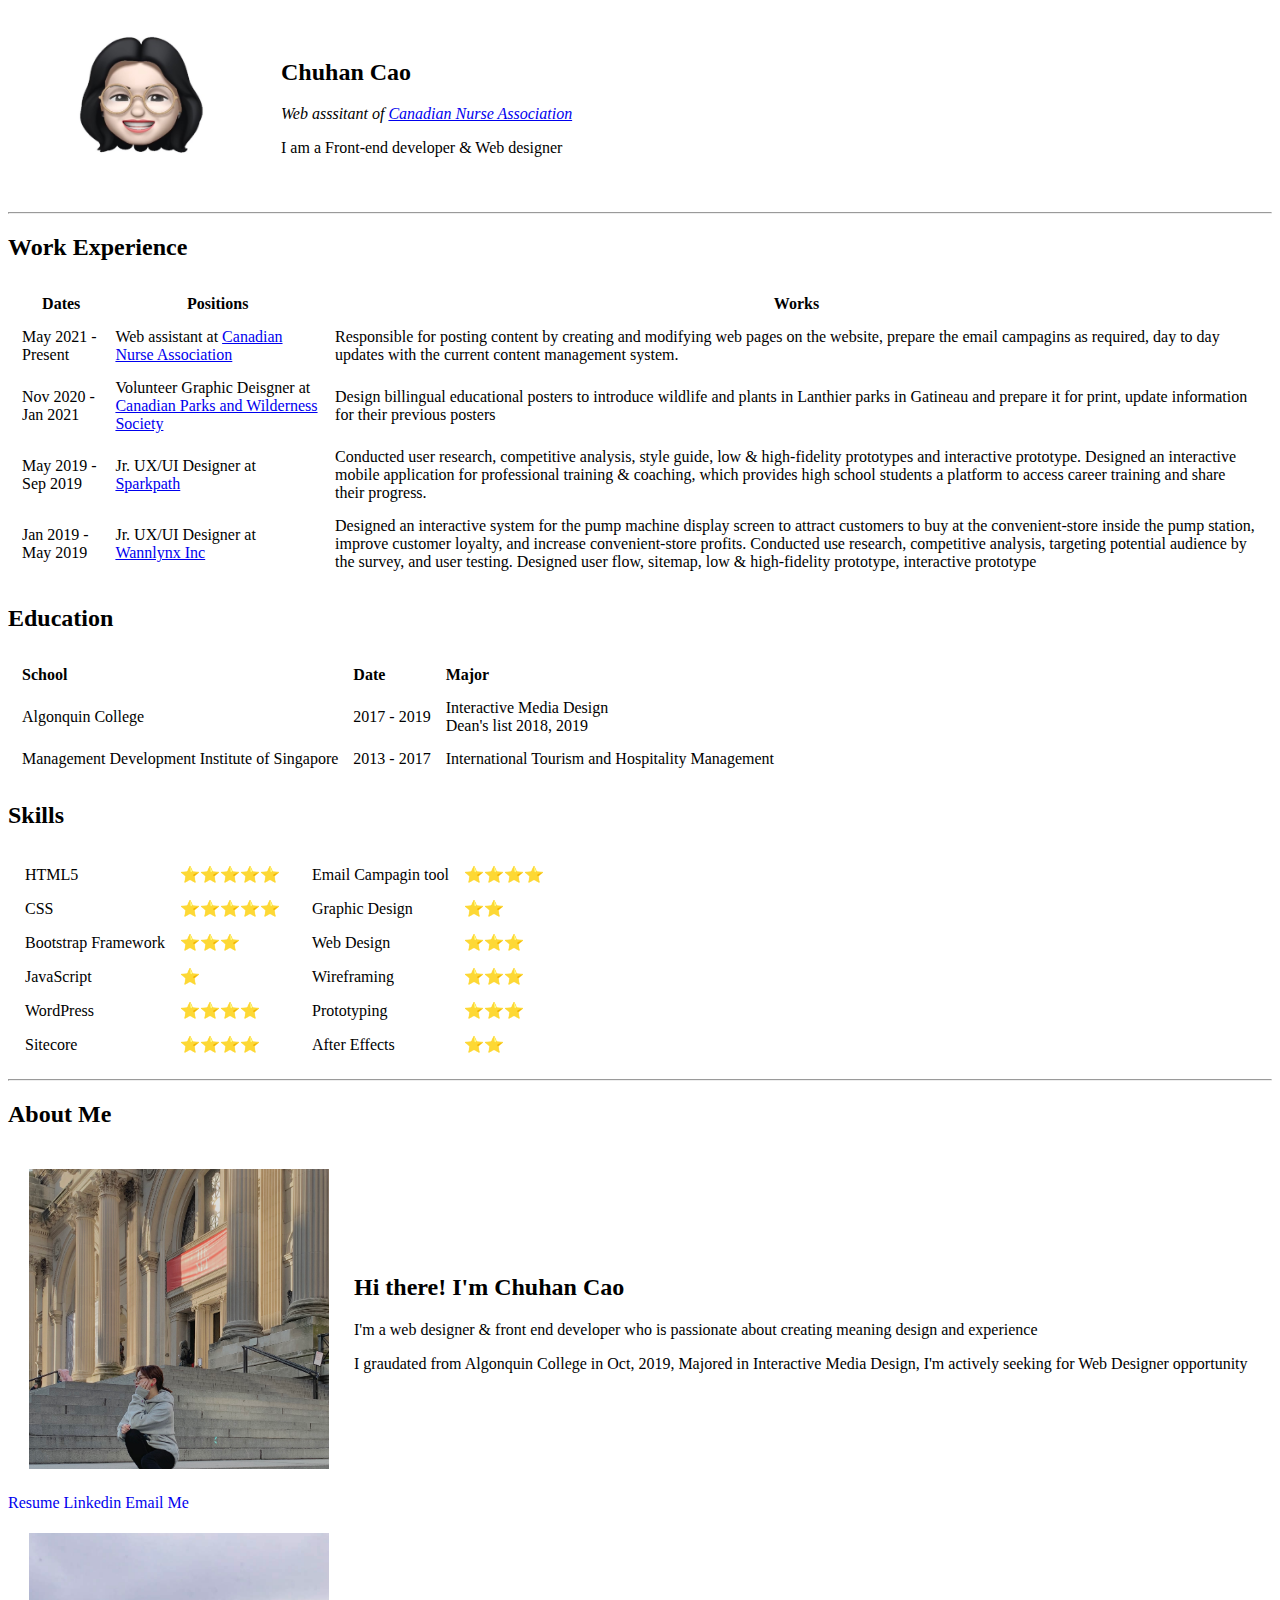
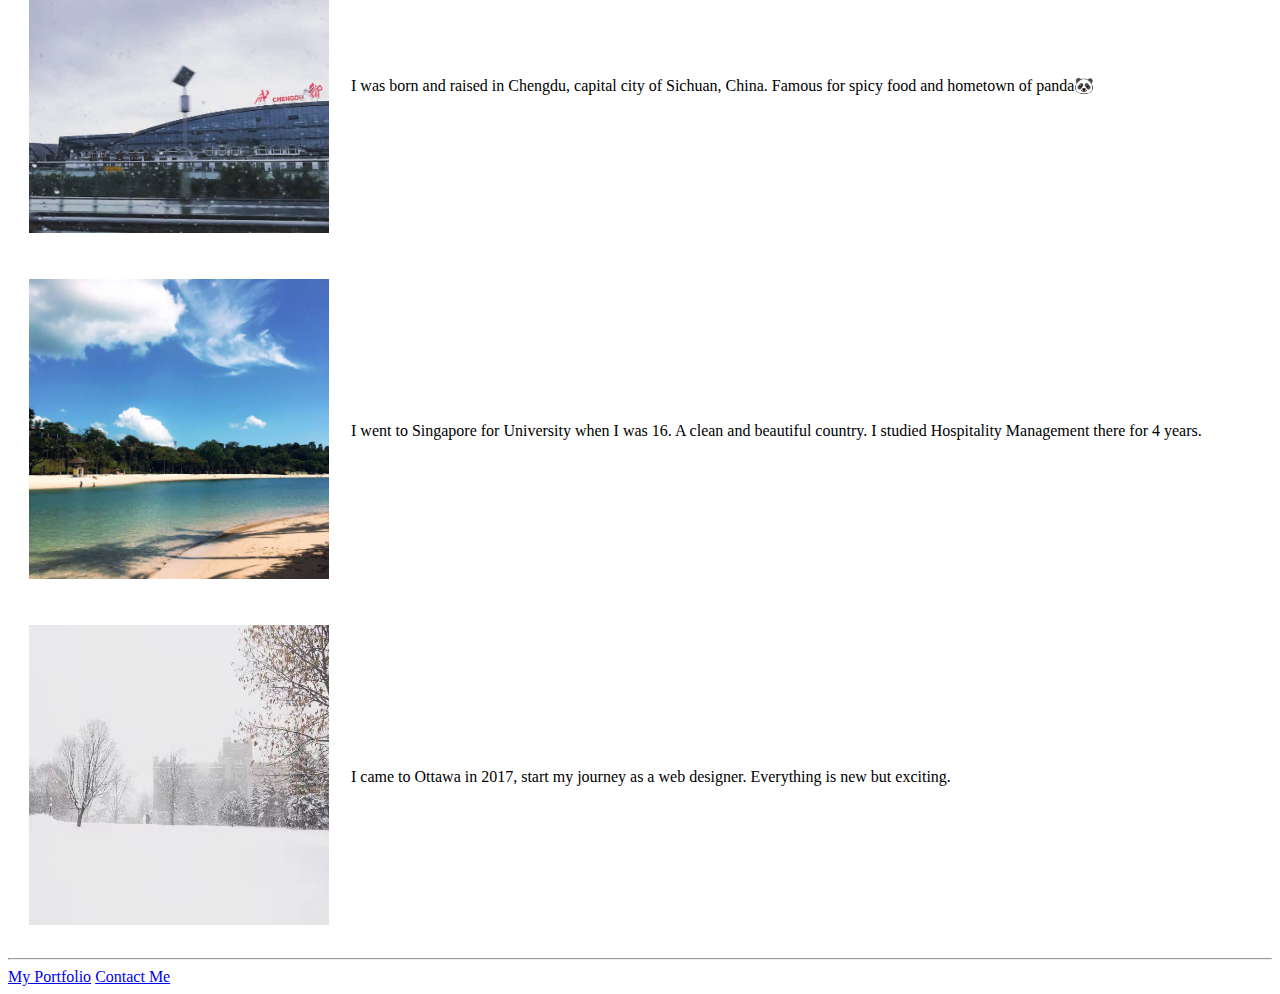
==== index.html @ 52d269f0 "Update index.html" ====
<!DOCTYPE html>
<html lang="en">

<head>
    <meta charset="UTF-8">
    <meta http-equiv="X-UA-Compatible" content="IE=edge">
    <meta name="viewport" content="width=device-width, initial-scale=1.0">
    <title>Coding practice</title>
</head>

<body>

    <table cellspacing="20">
        <tr>
            <td> <img src="portfolio-images/avatar.jpeg" width="230px" height="150px"> </td>
            <td>
                <h2>Chuhan Cao</h2>
                <p><em>Web asssitant of <a href="https://www.cna-aiic.ca/en" target="_blank">Canadian Nurse Association</a></em></p>
                <p>I am a Front-end developer & Web designer</p>

            </td>
        </tr>
    </table>

    <hr>
    <h2>Work Experience</h2>

    <table cellspacing="13">
        <tr align="center">
            <td><strong>Dates</strong></td>
            <td><strong>Positions</strong></td>
            <td><strong>Works</strong></td>
        </tr>
        <tr>
            <td>May 2021 - Present</td>
            <td>Web assistant at <a href="https://www.cna-aiic.ca/en" target="_blank">Canadian Nurse Association</a></td>
            <td>Responsible for posting content by creating and modifying web pages on the website, prepare the email campagins as required, day to day updates with the current content management system.</td>
        </tr>

        <tr>
            <td>Nov 2020 - Jan 2021</td>
            <td>Volunteer Graphic Deisgner at <a href="https://cpaws.org/" target="_blank">Canadian Parks and Wilderness Society</a></td>
            <td>Design billingual educational posters to introduce wildlife and plants in Lanthier parks in Gatineau and prepare it for print, update information for their previous posters</td>
        </tr>

        <tr>
            <td>May 2019 - Sep 2019</td>
            <td>Jr. UX/UI Designer at <a href="https://mysparkpath.com/" target="_blank">Sparkpath</a></td>
            <td>Conducted user research, competitive analysis, style guide, low & high-fidelity prototypes and interactive prototype. Designed an interactive mobile application for professional training & coaching, which provides high school students a platform
                to access career training and share their progress.</td>
        </tr>

        <tr>
            <td>Jan 2019 - May 2019</td>
            <td>Jr. UX/UI Designer at <a href="https://wannlynx.com/" target="_blank">Wannlynx Inc</a></td>
            <td>Designed an interactive system for the pump machine display screen to attract customers to buy at the convenient-store inside the pump station, improve customer loyalty, and increase convenient-store profits. Conducted use research, competitive
                analysis, targeting potential audience by the survey, and user testing. Designed user flow, sitemap, low & high-fidelity prototype, interactive prototype</td>
        </tr>
    </table>

    <h2>Education</h2>
    <table cellspacing="13">
        <tr align="left">
            <td><strong>School</strong></td>
            <td><strong>Date</strong></td>
            <td><strong>Major</strong></td>
        </tr>
        <tr align="left">
            <td>Algonquin College</td>
            <td>2017 - 2019</td>
            <td>Interactive Media Design<br />Dean's list 2018, 2019</td>

        </tr>

        <tr align="left">
            <td>Management Development Institute of Singapore</td>
            <td>2013 - 2017</td>
            <td>International Tourism and Hospitality Management</td>

        </tr>

    </table>




    <h2>Skills</h2>

    <table>
        <tr>
            <td>
                <table cellspacing="13">
                    <tr>
                        <td>HTML5</td>
                        <td>⭐⭐⭐⭐⭐</td>
                    </tr>

                    <tr>
                        <td>CSS</td>
                        <td>⭐⭐⭐⭐⭐</td>
                    </tr>

                    <tr>
                        <td>Bootstrap Framework</td>
                        <td>⭐⭐⭐</td>
                    </tr>
                    <tr>
                        <td>JavaScript</td>
                        <td>⭐</td>
                    </tr>
                    <tr>
                        <td>WordPress</td>
                        <td>⭐⭐⭐⭐</td>
                    </tr>
                    <tr>
                        <td>Sitecore</td>
                        <td>⭐⭐⭐⭐</td>
                    </tr>


                </table>
            </td>
            <td>
                <table cellspacing="13">
                    <tr>
                        <td>Email Campagin tool</td>
                        <td>⭐⭐⭐⭐</td>
                    </tr>

                    <tr>
                        <td>Graphic Design</td>
                        <td>⭐⭐</td>
                    </tr>

                    <tr>
                        <td>Web Design</td>
                        <td>⭐⭐⭐</td>
                    </tr>

                    <tr>
                        <td>Wireframing</td>
                        <td>⭐⭐⭐</td>
                    </tr>
                    <tr>
                        <td>Prototyping</td>
                        <td>⭐⭐⭐</td>
                    </tr>
                    <tr>
                        <td>After Effects</td>
                        <td>⭐⭐</td>
                    </tr>


                </table>
            </td>


        </tr>


    </table>


    <hr>
    <h2>About Me</h2>
    <table cellspacing="20">
        <tr>
            <td><img src="portfolio-images/selfie.JPG" width="300" height="300"></td>
            <td>
                <table>
                    <td>
                        <h2>Hi there! I'm Chuhan Cao</h2>
                        <p>I'm a web designer & front end developer who is passionate about creating meaning design and experience</p>
                        <p>I graudated from Algonquin College in Oct, 2019, Majored in Interactive Media Design, I'm actively seeking for Web Designer opportunity</p>
                    </td>
                </table>
            </td>
        </tr>
    </table>

    <div class="link">
        <a style="text-decoration: none;" href="http://google.com">Resume</a>
        <a style="text-decoration: none;" href="http://google.com">Linkedin</a>
        <a style="text-decoration: none;" href="mailto:chuhancao@outlook.com">Email Me</a>

    </div>

    <table cellspacing="20">
        <tr>
            <td><img src="portfolio-images/chengdu.jpg" width="300" height="300"></td>
            <td>
                <p>I was born and raised in Chengdu, capital city of Sichuan, China. Famous for spicy food and hometown of panda🐼</p>
            </td>
        </tr>

    </table>
    <table cellspacing="20">
        <tr>
            <td><img src="portfolio-images/singapore.JPG" width="300" height="300"></td>
            <td>
                <p>I went to Singapore for University when I was 16. A clean and beautiful country. I studied Hospitality Management there for 4 years.</p>
            </td>
        </tr>

    </table>
    <table cellspacing="20">
        <tr>
            <td><img src="portfolio-images/ottawa.JPG" width="300" height="300"></td>
            <td>
                <p>I came to Ottawa in 2017, start my journey as a web designer. Everything is new but exciting.</p>
            </td>
        </tr>

    </table>


    <hr>
    <a href="http://chuhancao.com" target="_blank">My Portfolio</a>
    <a href="contact.html">Contact Me</a>





</body>

</html>
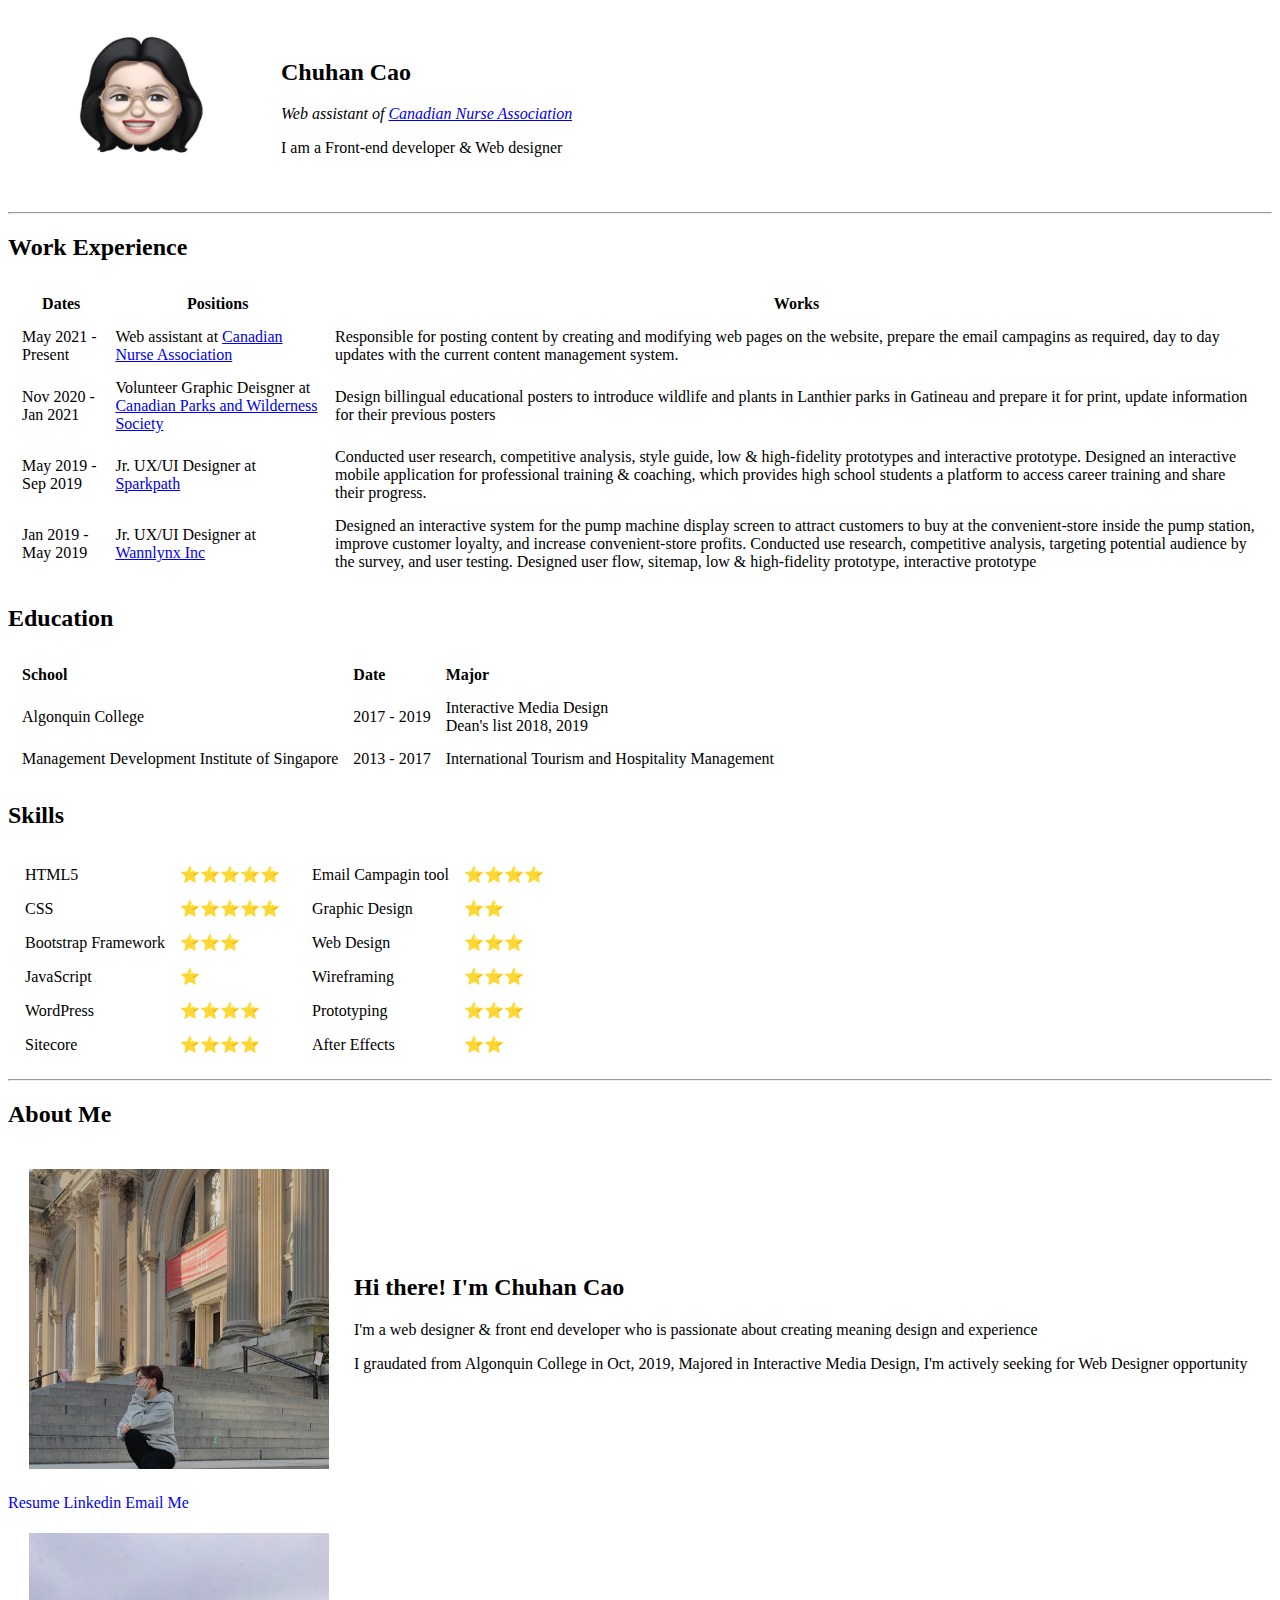
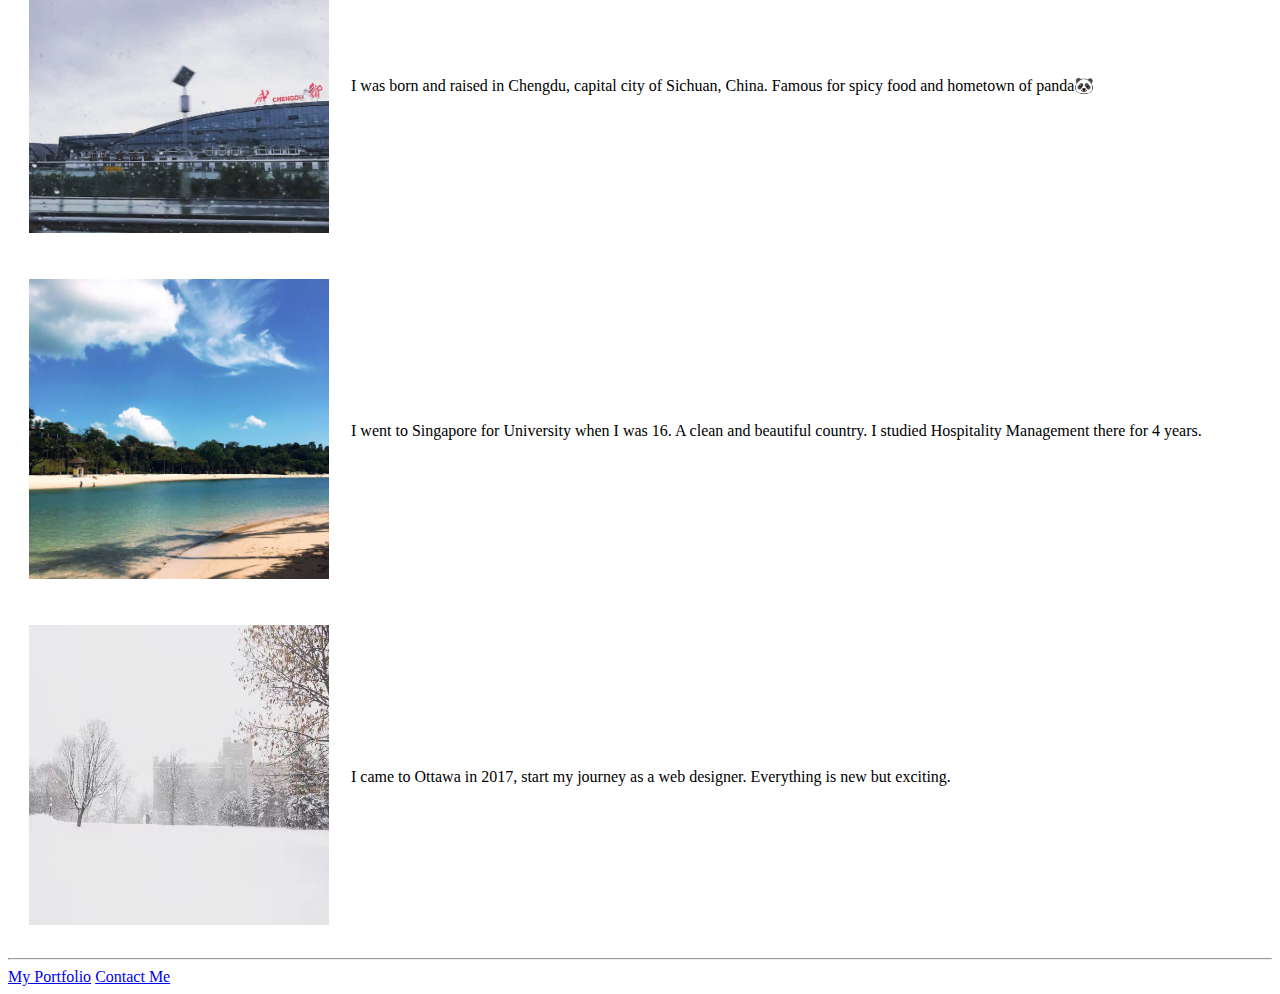
==== commit 4b5b5595: "Update index.html" ====
--- a/index.html
+++ b/index.html
@@ -15,7 +15,7 @@
             <td> <img src="portfolio-images/avatar.jpeg" width="230px" height="150px"> </td>
             <td>
                 <h2>Chuhan Cao</h2>
-                <p><em>Web asssitant of <a href="https://www.cna-aiic.ca/en" target="_blank">Canadian Nurse Association</a></em></p>
+                <p><em>Web assistant of <a href="https://www.cna-aiic.ca/en" target="_blank">Canadian Nurse Association</a></em></p>
                 <p>I am a Front-end developer & Web designer</p>
 
             </td>
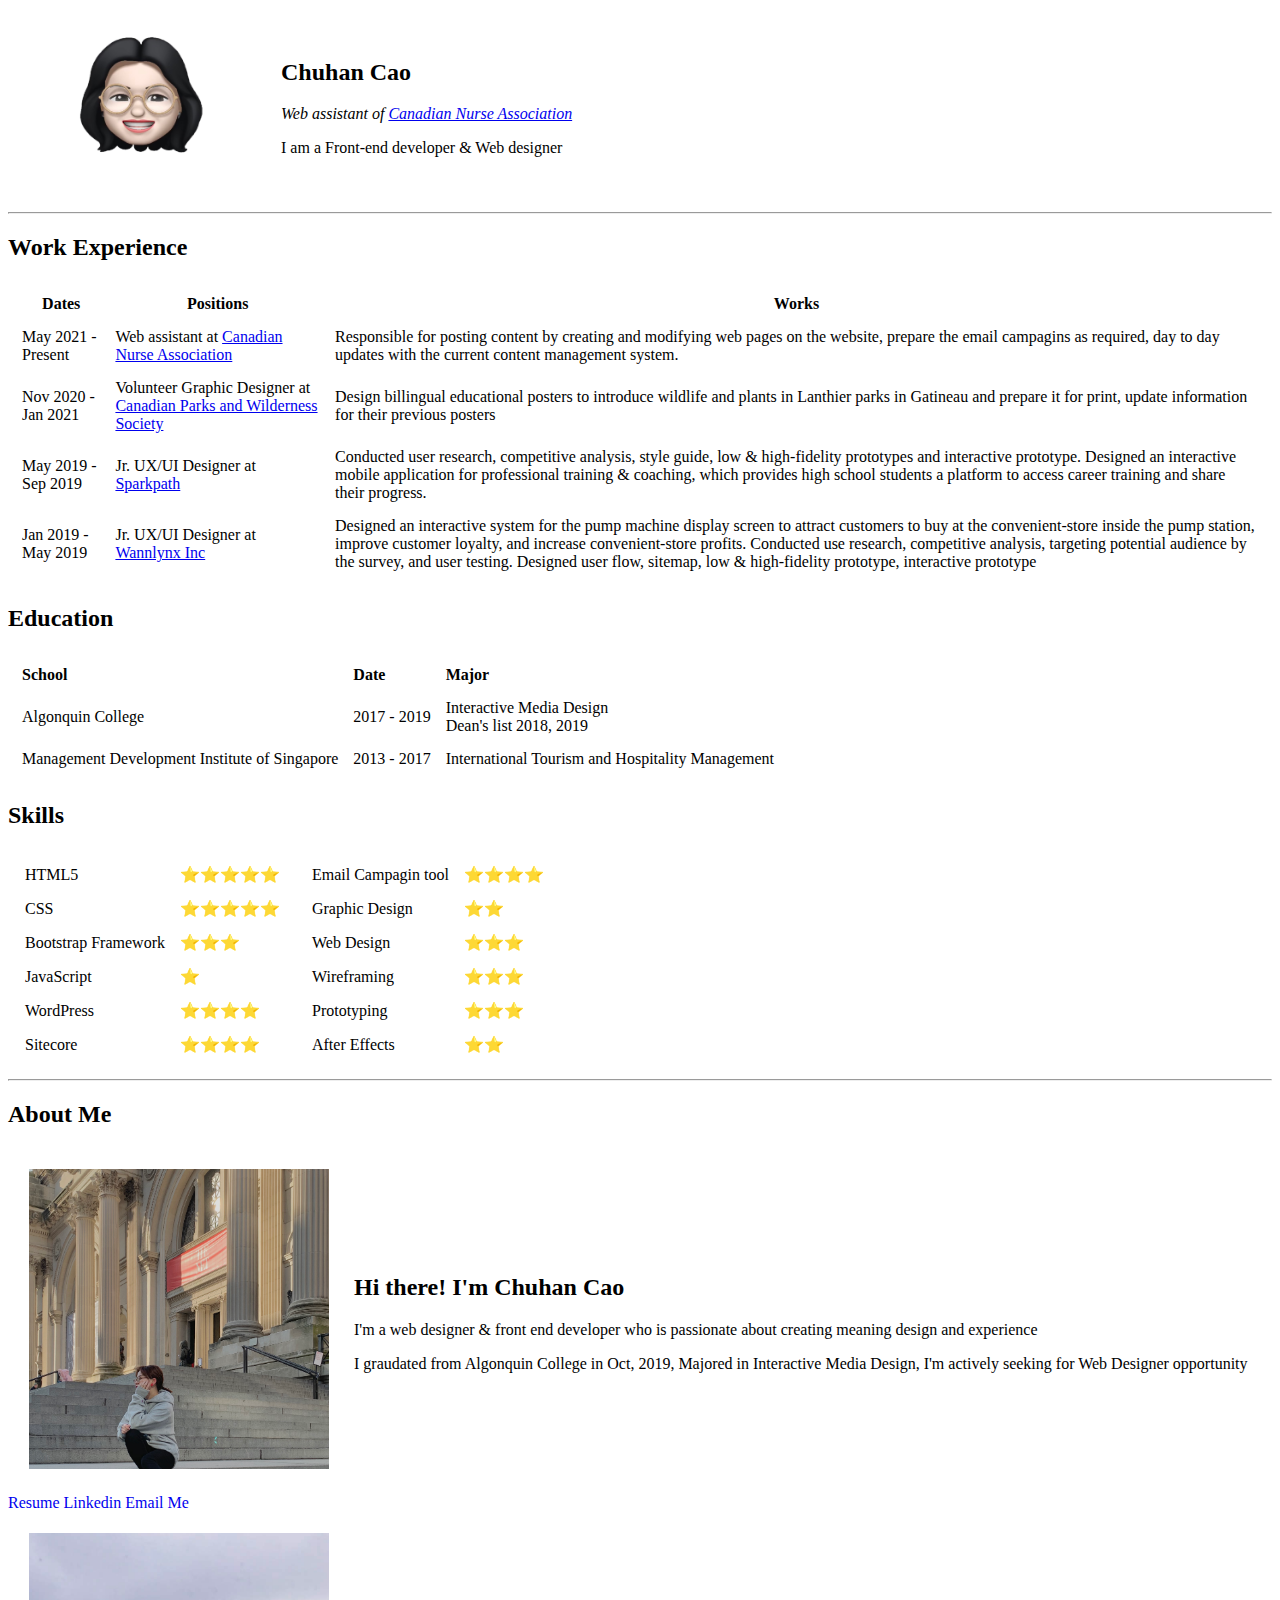
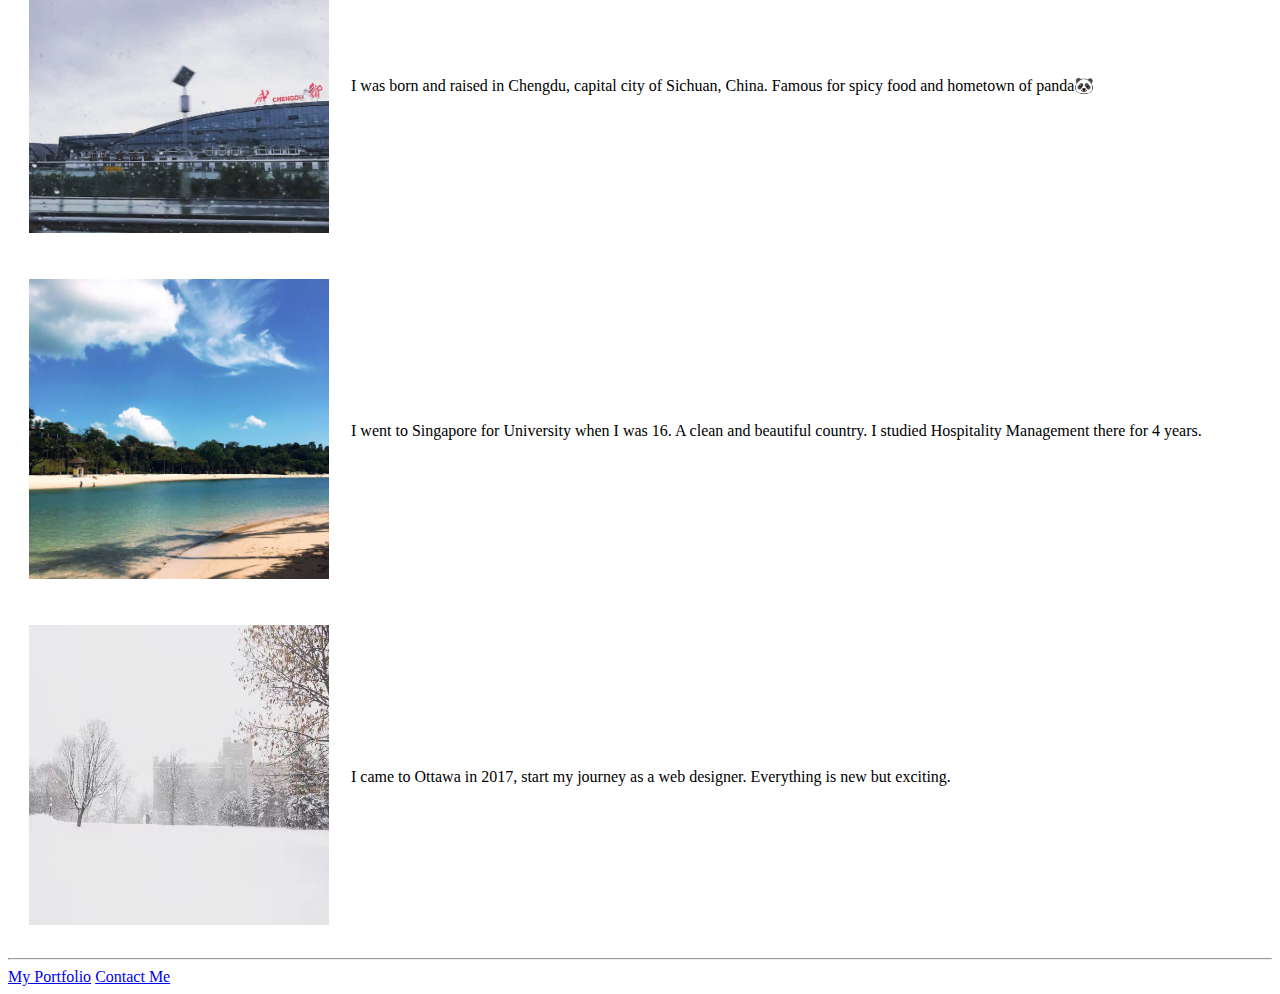
==== commit 18db823c: "Update index.html" ====
--- a/index.html
+++ b/index.html
@@ -12,7 +12,7 @@
 
     <table cellspacing="20">
         <tr>
-            <td> <img src="portfolio-images/avatar.jpeg" width="230px" height="150px"> </td>
+            <td> <img src="portfolio-images/avatar.png" width="230px" height="150px"> </td>
             <td>
                 <h2>Chuhan Cao</h2>
                 <p><em>Web assistant of <a href="https://www.cna-aiic.ca/en" target="_blank">Canadian Nurse Association</a></em></p>
@@ -39,7 +39,7 @@
 
         <tr>
             <td>Nov 2020 - Jan 2021</td>
-            <td>Volunteer Graphic Deisgner at <a href="https://cpaws.org/" target="_blank">Canadian Parks and Wilderness Society</a></td>
+            <td>Volunteer Graphic Designer at <a href="https://cpaws.org/" target="_blank">Canadian Parks and Wilderness Society</a></td>
             <td>Design billingual educational posters to introduce wildlife and plants in Lanthier parks in Gatineau and prepare it for print, update information for their previous posters</td>
         </tr>
 
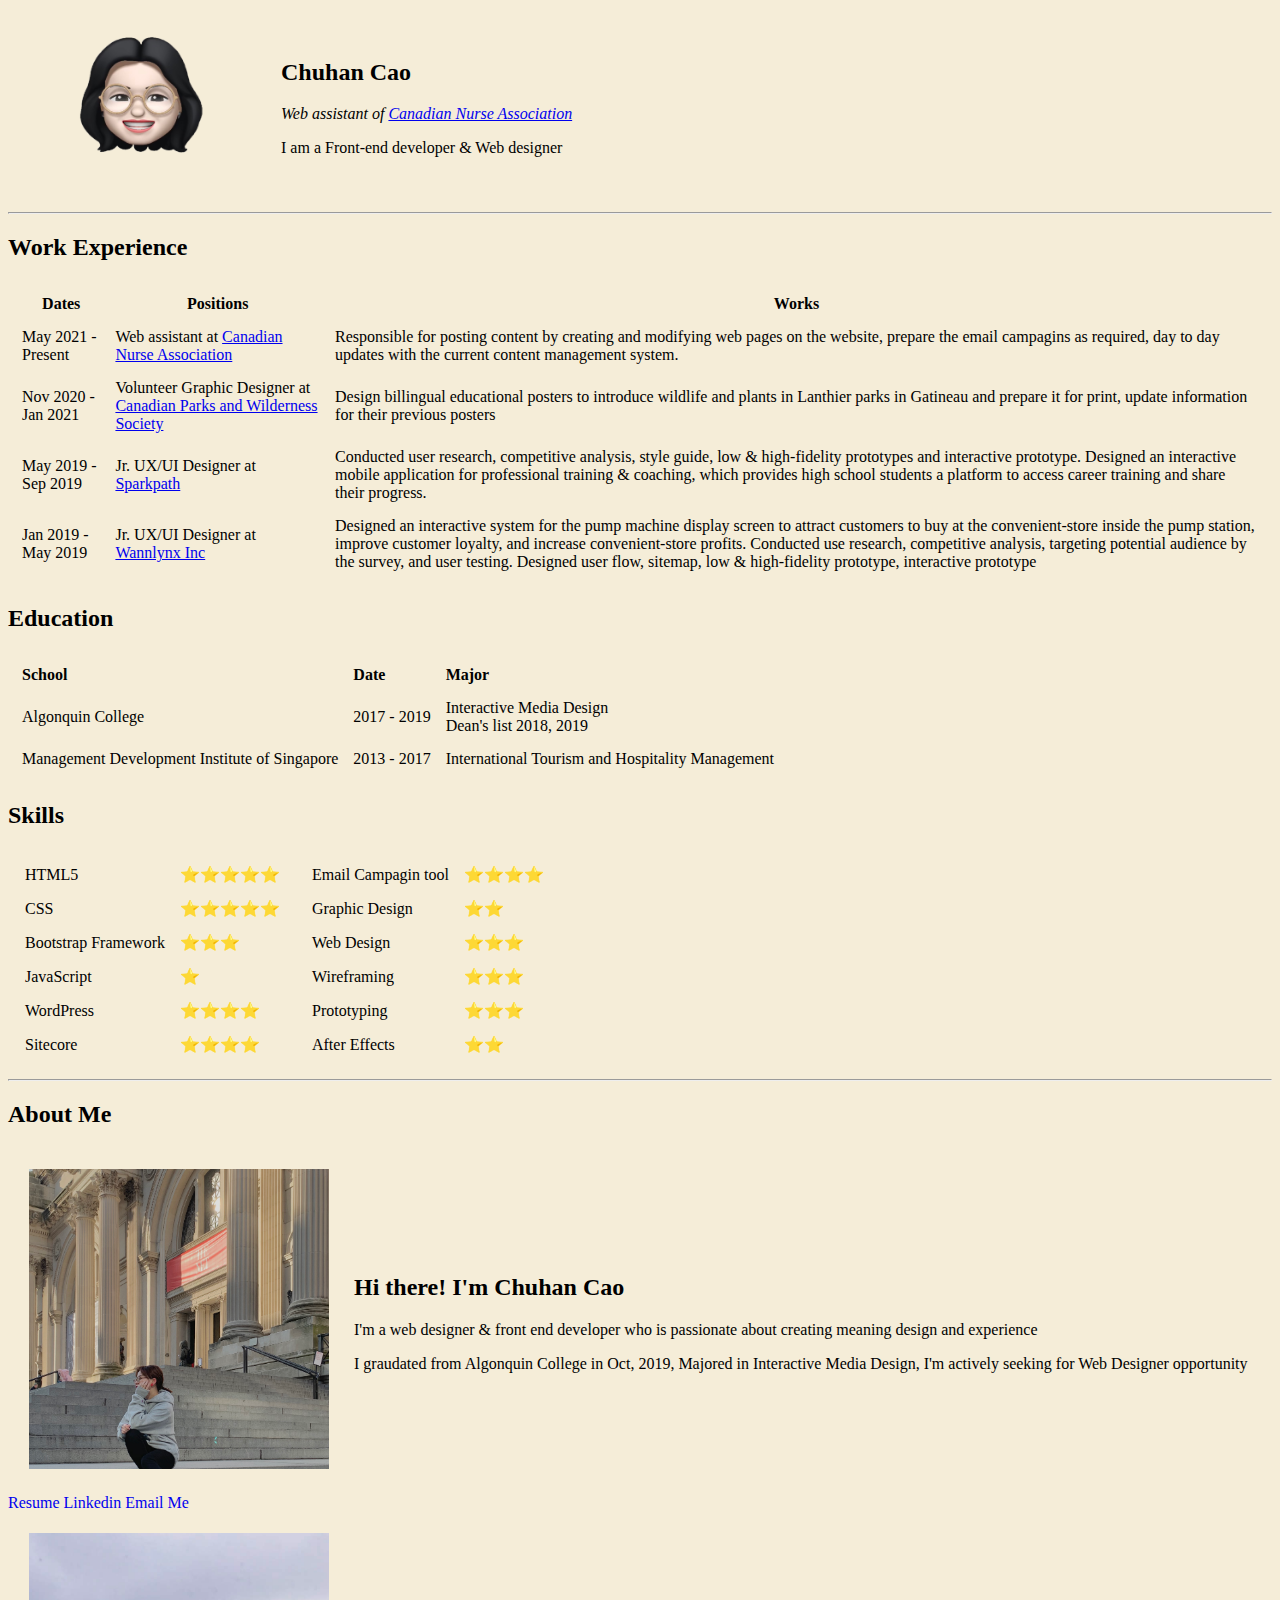
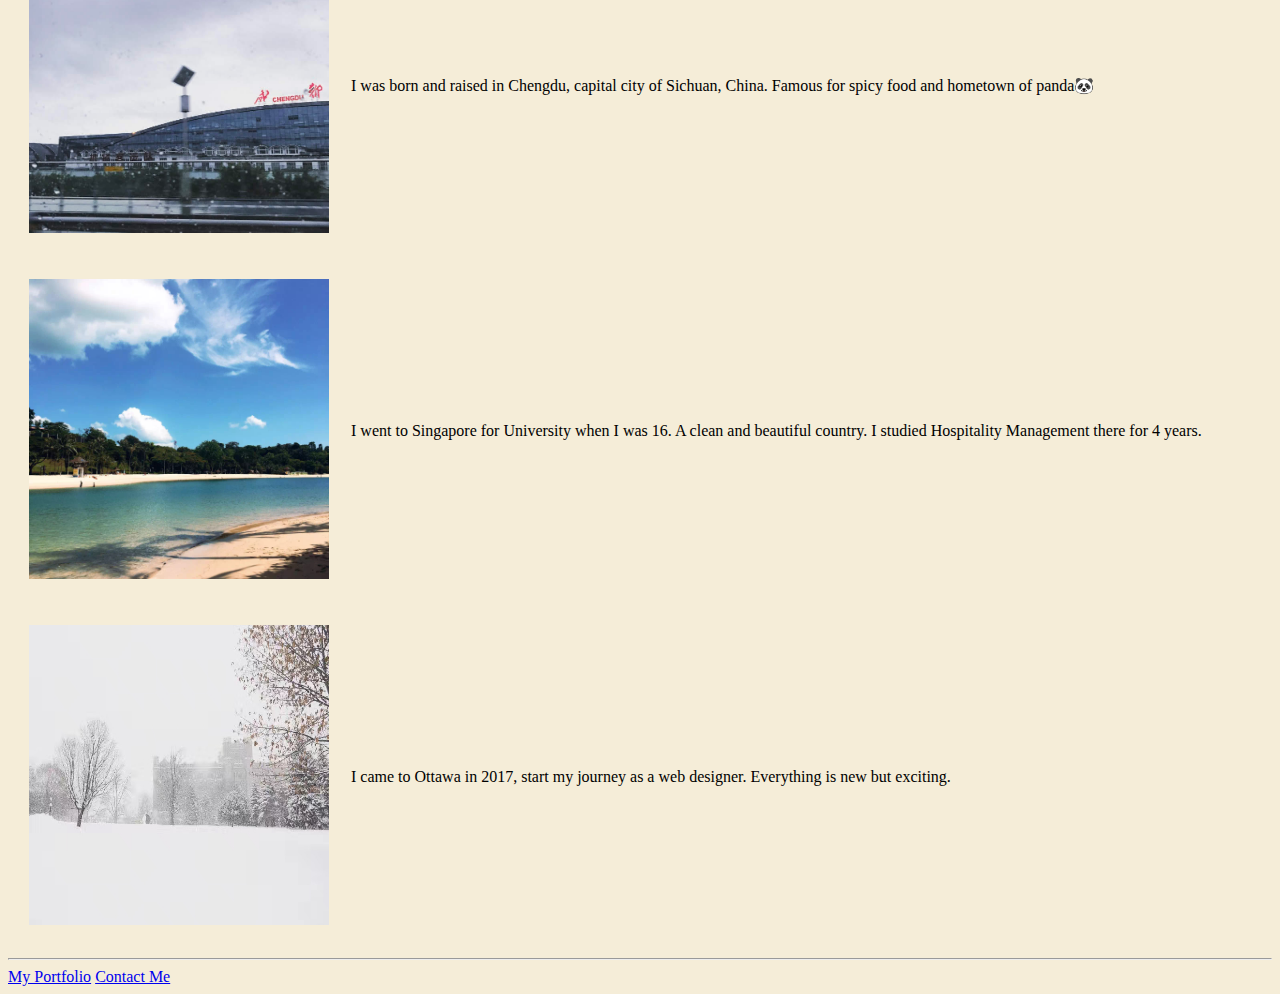
==== commit b5b3c03d: "Update index.html" ====
--- a/index.html
+++ b/index.html
@@ -8,7 +8,7 @@
     <title>Coding practice</title>
 </head>
 
-<body>
+<body style="background-color: #f5edd8;">
 
     <table cellspacing="20">
         <tr>
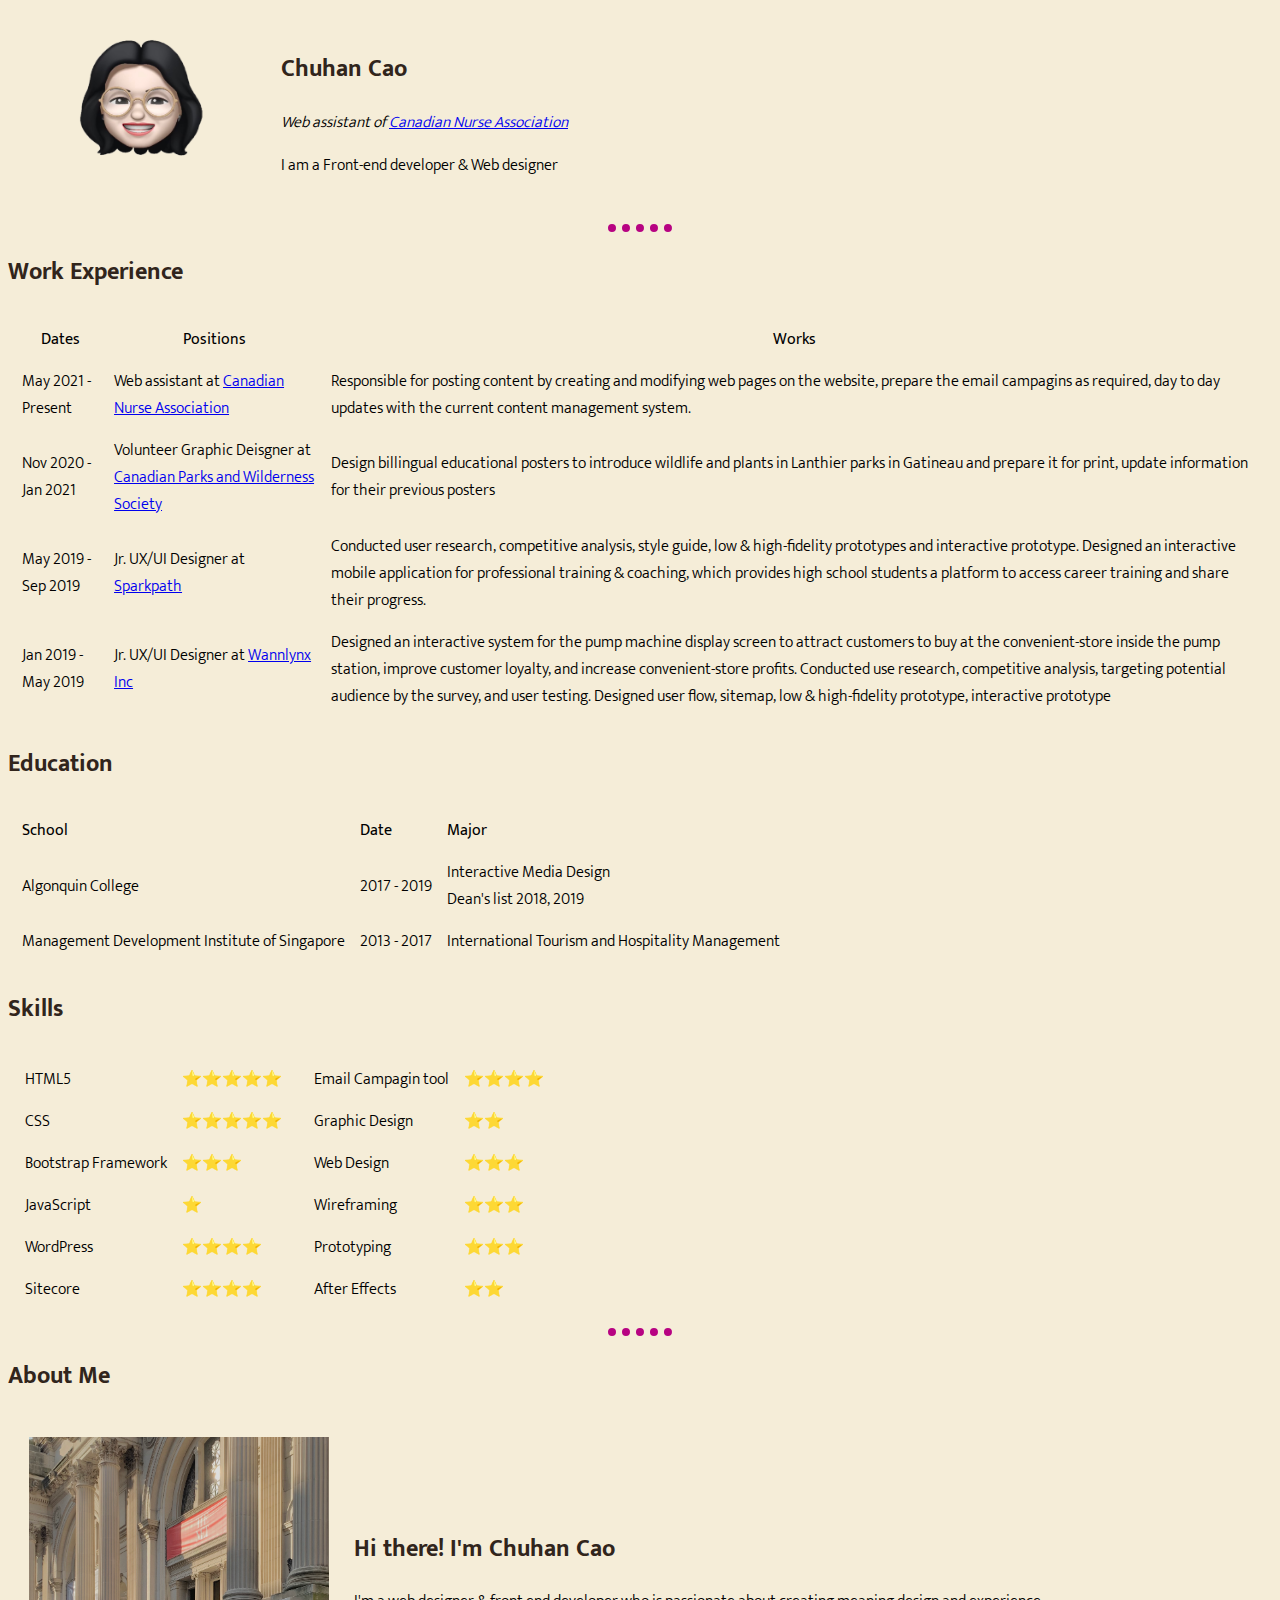
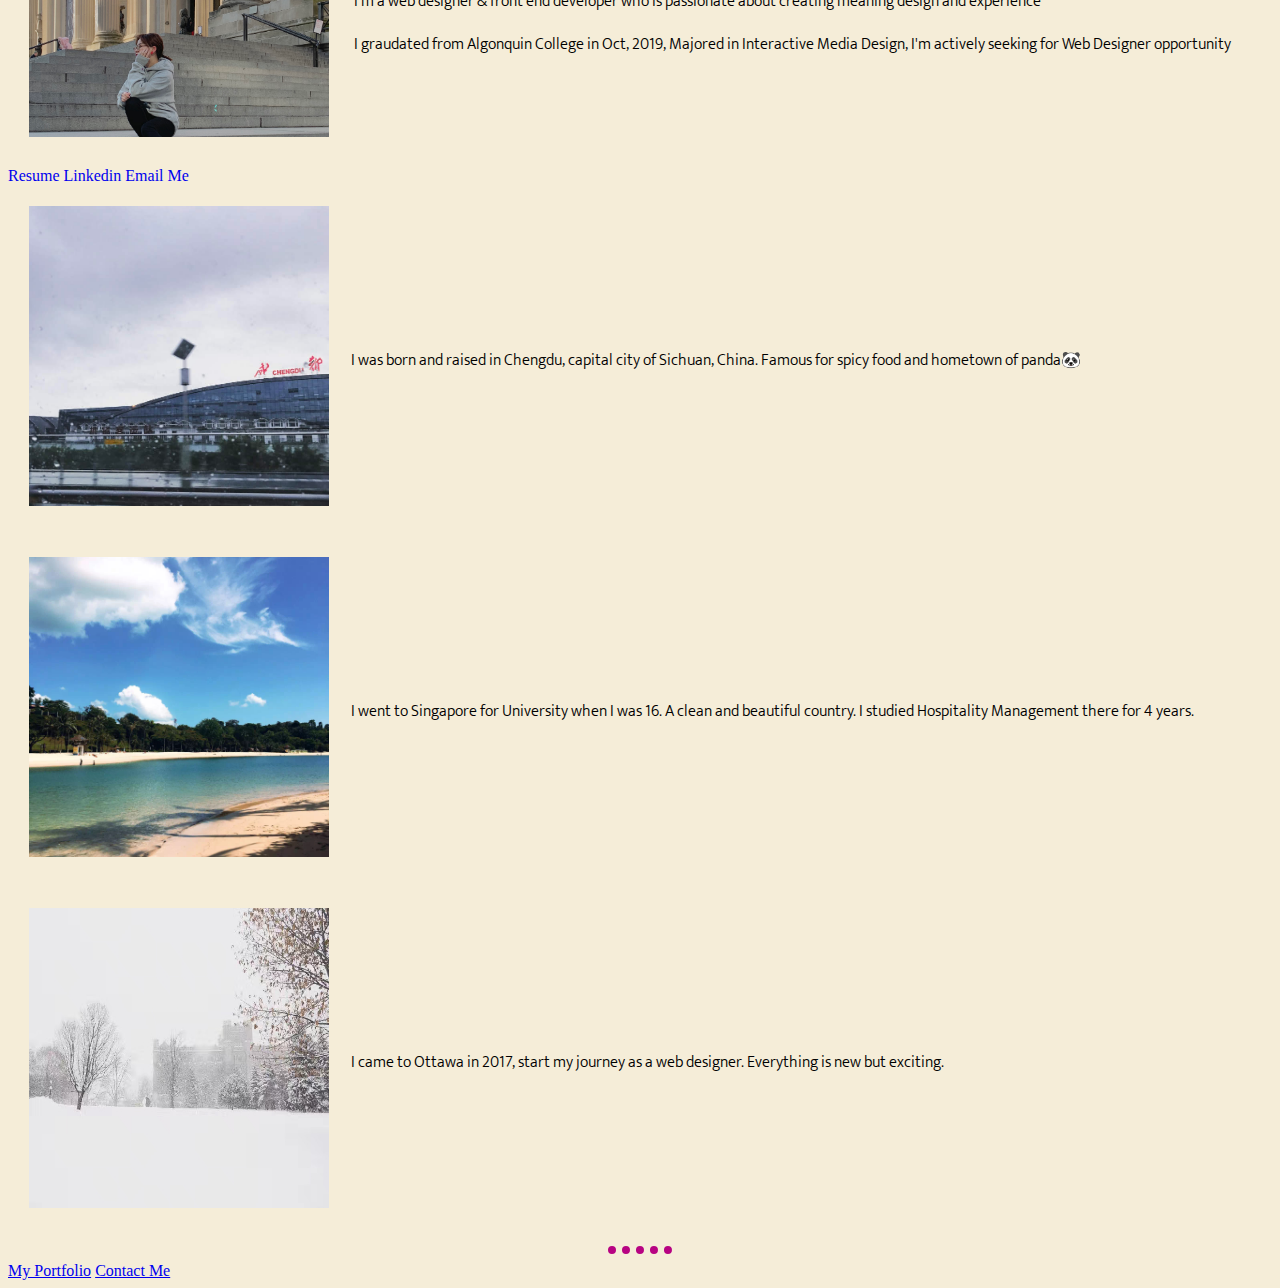
==== commit bcf534c8: "Update index.html" ====
--- a/index.html
+++ b/index.html
@@ -6,9 +6,13 @@
     <meta http-equiv="X-UA-Compatible" content="IE=edge">
     <meta name="viewport" content="width=device-width, initial-scale=1.0">
     <title>Coding practice</title>
+    <link rel="stylesheet" href="css/style.css">
+    <link rel="preconnect" href="https://fonts.googleapis.com">
+    <link rel="preconnect" href="https://fonts.gstatic.com" crossorigin>
+    <link href="https://fonts.googleapis.com/css2?family=Mukta:wght@500&display=swap" rel="stylesheet">
 </head>
 
-<body style="background-color: #f5edd8;">
+<body>
 
     <table cellspacing="20">
         <tr>
@@ -39,7 +43,7 @@
 
         <tr>
             <td>Nov 2020 - Jan 2021</td>
-            <td>Volunteer Graphic Designer at <a href="https://cpaws.org/" target="_blank">Canadian Parks and Wilderness Society</a></td>
+            <td>Volunteer Graphic Deisgner at <a href="https://cpaws.org/" target="_blank">Canadian Parks and Wilderness Society</a></td>
             <td>Design billingual educational posters to introduce wildlife and plants in Lanthier parks in Gatineau and prepare it for print, update information for their previous posters</td>
         </tr>
 
--- a/css/style.css
+++ b/css/style.css
@@ -0,0 +1,25 @@
+body {
+    background-color: #f5edd8;
+}
+
+hr {
+    border-style: dotted none none;
+    width: 5%;
+    border-color: #b70382;
+    border-width: 8px;
+}
+
+h2 {
+    color: #31251c;
+    font-family: 'Mukta';
+}
+
+p {
+    font-family: 'Mukta';
+    font-weight: 300;
+}
+
+table td {
+    font-family: 'Mukta';
+    font-weight: 300;
+}
